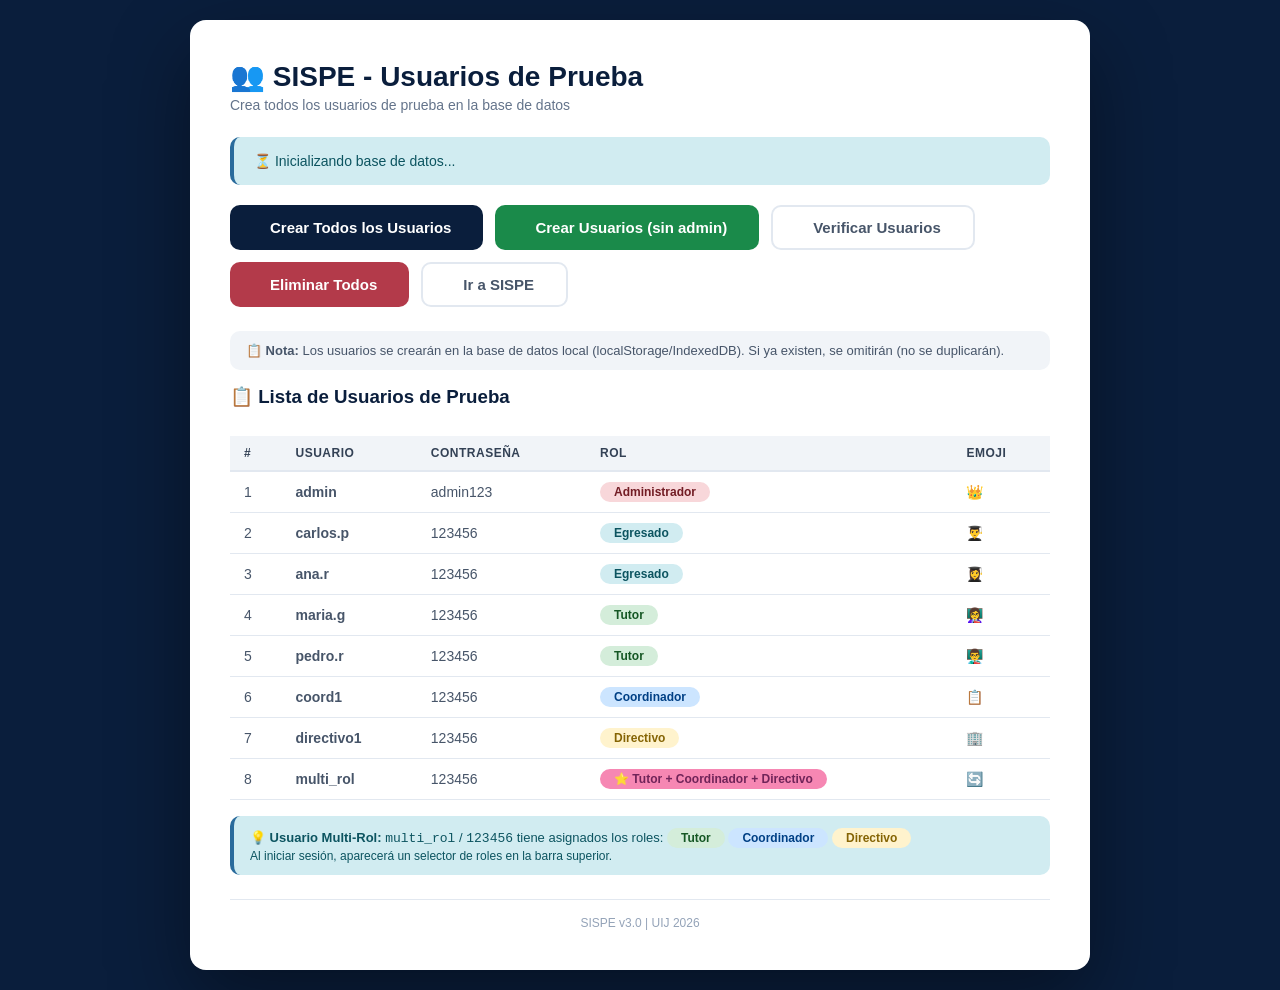
==== crearUsuariosPrueba.html @ 7985562e "Add files via upload" ====
<!DOCTYPE html>
<html lang="es">
<head>
    <meta charset="UTF-8">
    <meta name="viewport" content="width=device-width, initial-scale=1.0">
    <title>SISPE - Crear Usuarios de Prueba</title>
    <style>
        * {
            margin: 0;
            padding: 0;
            box-sizing: border-box;
        }
        body {
            font-family: 'Inter', -apple-system, BlinkMacSystemFont, 'Segoe UI', Roboto, sans-serif;
            background: #0a1e3c;
            min-height: 100vh;
            display: flex;
            align-items: center;
            justify-content: center;
            padding: 20px;
            color: #1e293b;
        }
        .container {
            max-width: 900px;
            width: 100%;
            background: white;
            border-radius: 16px;
            padding: 40px;
            box-shadow: 0 30px 80px rgba(0,0,0,0.4);
        }
        h1 {
            color: #0a1e3c;
            font-size: 28px;
            font-weight: 800;
            margin-bottom: 4px;
            display: flex;
            align-items: center;
            gap: 12px;
        }
        .subtitle {
            color: #64748b;
            font-size: 14px;
            margin-bottom: 24px;
        }
        .status {
            padding: 16px 20px;
            border-radius: 10px;
            margin-bottom: 20px;
            font-size: 14px;
            display: none;
        }
        .status.success {
            display: block;
            background: #d4edda;
            border-left: 4px solid #1a8a4a;
            color: #155724;
        }
        .status.error {
            display: block;
            background: #f8d7da;
            border-left: 4px solid #b33a4a;
            color: #721c24;
        }
        .status.info {
            display: block;
            background: #d1ecf1;
            border-left: 4px solid #2a6b9c;
            color: #0c5460;
        }
        .status.warning {
            display: block;
            background: #fff3cd;
            border-left: 4px solid #d48a2a;
            color: #856404;
        }
        .btn {
            padding: 12px 32px;
            border: none;
            border-radius: 10px;
            font-size: 15px;
            font-weight: 600;
            cursor: pointer;
            transition: all 0.3s ease;
            font-family: 'Inter', sans-serif;
            display: inline-flex;
            align-items: center;
            gap: 8px;
        }
        .btn-primary {
            background: #0a1e3c;
            color: white;
        }
        .btn-primary:hover {
            background: #1a3a6a;
            transform: translateY(-2px);
            box-shadow: 0 8px 24px rgba(10, 30, 60, 0.25);
        }
        .btn-success {
            background: #1a8a4a;
            color: white;
        }
        .btn-success:hover {
            background: #0f6a38;
            transform: translateY(-2px);
        }
        .btn-danger {
            background: #b33a4a;
            color: white;
        }
        .btn-danger:hover {
            background: #8a2a38;
            transform: translateY(-2px);
        }
        .btn-outline {
            background: transparent;
            border: 2px solid #e2e8f0;
            color: #475569;
        }
        .btn-outline:hover {
            border-color: #0a1e3c;
            color: #0a1e3c;
            background: #f8fafc;
        }
        .btn-group {
            display: flex;
            gap: 12px;
            flex-wrap: wrap;
            margin-bottom: 24px;
        }
        table {
            width: 100%;
            border-collapse: collapse;
            font-size: 14px;
            margin-top: 16px;
        }
        table thead th {
            background: #f1f4f8;
            text-align: left;
            padding: 10px 14px;
            font-weight: 700;
            color: #334155;
            border-bottom: 2px solid #e2e8f0;
            font-size: 12px;
            text-transform: uppercase;
            letter-spacing: 0.5px;
        }
        table tbody td {
            padding: 10px 14px;
            border-bottom: 1px solid #e2e8f0;
            color: #475569;
        }
        table tbody tr:hover {
            background: #f8fafc;
        }
        .badge {
            display: inline-block;
            padding: 3px 14px;
            border-radius: 20px;
            font-size: 12px;
            font-weight: 600;
        }
        .badge-success { background: #d4edda; color: #155724; }
        .badge-primary { background: #cce5ff; color: #004085; }
        .badge-warning { background: #fff3cd; color: #856404; }
        .badge-info { background: #d1ecf1; color: #0c5460; }
        .badge-danger { background: #f8d7da; color: #721c24; }
        .badge-multi {
            background: #f687b3;
            color: #702459;
            animation: pulse-badge 2s infinite;
        }
        @keyframes pulse-badge {
            0%, 100% { transform: scale(1); }
            50% { transform: scale(1.05); }
        }
        .footer {
            margin-top: 24px;
            padding-top: 16px;
            border-top: 1px solid #e2e8f0;
            font-size: 12px;
            color: #94a3b8;
            text-align: center;
        }
        .loading {
            display: inline-block;
            animation: spin 1s linear infinite;
        }
        @keyframes spin {
            0% { transform: rotate(0deg); }
            100% { transform: rotate(360deg); }
        }
        .progress-bar {
            width: 100%;
            height: 6px;
            background: #e2e8f0;
            border-radius: 4px;
            margin-top: 12px;
            overflow: hidden;
            display: none;
        }
        .progress-bar .progress-fill {
            height: 100%;
            background: #0a1e3c;
            border-radius: 4px;
            transition: width 0.5s ease;
            width: 0%;
        }
        @media (max-width: 600px) {
            .container { padding: 20px; }
            h1 { font-size: 22px; }
            table { font-size: 12px; }
            table thead th, table tbody td { padding: 6px 8px; }
            .btn-group { flex-direction: column; }
            .btn { width: 100%; justify-content: center; }
        }
    </style>
</head>
<body>
    <div class="container">
        <h1>👥 SISPE - Usuarios de Prueba</h1>
        <p class="subtitle">Crea todos los usuarios de prueba en la base de datos</p>

        <div id="status" class="status"></div>
        <div class="progress-bar" id="progress-bar"><div class="progress-fill" id="progress-fill"></div></div>

        <div class="btn-group">
            <button class="btn btn-primary" onclick="crearTodosLosUsuarios()">
                <i class="fas fa-users"></i> Crear Todos los Usuarios
            </button>
            <button class="btn btn-success" onclick="crearUsuarios()">
                <i class="fas fa-user-plus"></i> Crear Usuarios (sin admin)
            </button>
            <button class="btn btn-outline" onclick="verificarUsuarios()">
                <i class="fas fa-search"></i> Verificar Usuarios
            </button>
            <button class="btn btn-danger" onclick="eliminarTodosUsuarios()">
                <i class="fas fa-trash"></i> Eliminar Todos
            </button>
            <button class="btn btn-outline" onclick="window.location.href='index.html'">
                <i class="fas fa-arrow-right"></i> Ir a SISPE
            </button>
        </div>

        <div style="margin-bottom:16px;padding:12px 16px;background:#f1f4f8;border-radius:10px;font-size:13px;color:#475569;">
            <strong>📋 Nota:</strong> Los usuarios se crearán en la base de datos local (localStorage/IndexedDB).
            Si ya existen, se omitirán (no se duplicarán).
        </div>

        <h3 style="margin-bottom:12px;color:#0a1e3c;">📋 Lista de Usuarios de Prueba</h3>
        <div style="overflow-x:auto;">
            <table>
                <thead>
                    <tr>
                        <th>#</th>
                        <th>Usuario</th>
                        <th>Contraseña</th>
                        <th>Rol</th>
                        <th>Emoji</th>
                    </tr>
                </thead>
                <tbody>
                    <tr><td>1</td><td><strong>admin</strong></td><td>admin123</td><td><span class="badge badge-danger">Administrador</span></td><td>👑</td></tr>
                    <tr><td>2</td><td><strong>carlos.p</strong></td><td>123456</td><td><span class="badge badge-info">Egresado</span></td><td>👨‍🎓</td></tr>
                    <tr><td>3</td><td><strong>ana.r</strong></td><td>123456</td><td><span class="badge badge-info">Egresado</span></td><td>👩‍🎓</td></tr>
                    <tr><td>4</td><td><strong>maria.g</strong></td><td>123456</td><td><span class="badge badge-success">Tutor</span></td><td>👩‍🏫</td></tr>
                    <tr><td>5</td><td><strong>pedro.r</strong></td><td>123456</td><td><span class="badge badge-success">Tutor</span></td><td>👨‍🏫</td></tr>
                    <tr><td>6</td><td><strong>coord1</strong></td><td>123456</td><td><span class="badge badge-primary">Coordinador</span></td><td>📋</td></tr>
                    <tr><td>7</td><td><strong>directivo1</strong></td><td>123456</td><td><span class="badge badge-warning">Directivo</span></td><td>🏢</td></tr>
                    <tr><td>8</td><td><strong>multi_rol</strong></td><td>123456</td><td><span class="badge badge-multi">⭐ Tutor + Coordinador + Directivo</span></td><td>🔄</td></tr>
                </tbody>
            </table>
        </div>

        <div style="margin-top:16px;padding:12px 16px;background:#d1ecf1;border-radius:10px;border-left:4px solid #2a6b9c;font-size:13px;color:#0c5460;">
            <strong>💡 Usuario Multi-Rol:</strong> <code>multi_rol</code> / <code>123456</code> tiene asignados los roles: 
            <span class="badge badge-success">Tutor</span> 
            <span class="badge badge-primary">Coordinador</span> 
            <span class="badge badge-warning">Directivo</span>
            <br><span style="font-size:12px;">Al iniciar sesión, aparecerá un selector de roles en la barra superior.</span>
        </div>

        <div class="footer">
            SISPE v3.0 | UIJ 2026
        </div>
    </div>

    <!-- ============================================================ -->
    <!-- SCRIPTS - CARGAR LOS MISMOS MÓDULOS QUE SISPE               -->
    <!-- ============================================================ -->
    <script src="lib/sql-wasm.js"></script>
    <script src="lib/jspdf.umd.min.js"></script>
    <script src="lib/xlsx.full.min.js"></script>
    <script src="lib/email.min.js"></script>
    
    <script src="js/config.js"></script>
    <script src="js/modules/db.js"></script>
    <script src="js/modules/modal.js"></script>
    <script src="js/modules/auth.js"></script>
    <script src="js/modules/help.js"></script>
    <script src="js/modules/notifications.js"></script>
    <script src="js/modules/register.js"></script>
    <script src="js/modules/sync.js"></script>
    <script src="js/modules/reports.js"></script>
    <script src="js/modules/admin.js"></script>
    <script src="js/emojis.js"></script>
    <script src="js/modules/competencias.js"></script>
    <script src="js/modules/cursos.js"></script>
    <script src="js/modules/eventos.js"></script>
    <script src="js/modules/proyecto.js"></script>
    <script src="js/modules/investigadores.js"></script>
    <script src="js/modules/roles/egresado.js"></script>
    <script src="js/modules/roles/tutor.js"></script>
    <script src="js/modules/roles/coordinador.js"></script>
    <script src="js/modules/roles/directivo.js"></script>

    <script>
        // ============================================================
        // CONFIGURACIÓN
        // ============================================================
        const USUARIOS_PRUEBA = [
            { username: 'admin', password: 'admin123', email: 'admin@sispe.com', nombre: 'Administrador', apellidos: 'Sistema', rol_id: 1, activo: 1 },
            { username: 'carlos.p', password: '123456', email: 'carlos@sispe.com', nombre: 'Carlos', apellidos: 'Pérez', rol_id: 5, activo: 1 },
            { username: 'ana.r', password: '123456', email: 'ana@sispe.com', nombre: 'Ana', apellidos: 'Rodríguez', rol_id: 5, activo: 1 },
            { username: 'maria.g', password: '123456', email: 'maria@sispe.com', nombre: 'María', apellidos: 'Gómez', rol_id: 4, activo: 1 },
            { username: 'pedro.r', password: '123456', email: 'pedro@sispe.com', nombre: 'Pedro', apellidos: 'Ramírez', rol_id: 4, activo: 1 },
            { username: 'coord1', password: '123456', email: 'coord@sispe.com', nombre: 'Coordinador', apellidos: 'Principal', rol_id: 2, activo: 1 },
            { username: 'directivo1', password: '123456', email: 'directivo@sispe.com', nombre: 'Directivo', apellidos: 'Principal', rol_id: 3, activo: 1 },
            { username: 'multi_rol', password: '123456', email: 'multirol@sispe.com', nombre: 'Multi', apellidos: 'Rol', rol_id: 4, activo: 1 }
        ];

        const ROLES_ADICIONALES_MULTI = [2, 3]; // Coordinador, Directivo

        // ============================================================
        // FUNCIONES AUXILIARES
        // ============================================================
        function mostrarStatus(mensaje, tipo) {
            var status = document.getElementById('status');
            status.className = 'status ' + (tipo || 'info');
            status.innerHTML = mensaje;
            status.style.display = 'block';
            status.scrollIntoView({ behavior: 'smooth', block: 'center' });
        }

        function limpiarStatus() {
            var status = document.getElementById('status');
            status.style.display = 'none';
            status.className = 'status';
        }

        function setProgress(pct) {
            var bar = document.getElementById('progress-bar');
            var fill = document.getElementById('progress-fill');
            bar.style.display = 'block';
            fill.style.width = pct + '%';
            if (pct >= 100) {
                setTimeout(function() {
                    bar.style.display = 'none';
                    fill.style.width = '0%';
                }, 1000);
            }
        }

        function esperar(ms) {
            return new Promise(function(resolve) { setTimeout(resolve, ms); });
        }

        // ============================================================
        // VERIFICAR SI DBModule ESTÁ DISPONIBLE
        // ============================================================
        function verificarDB() {
            if (typeof DBModule === 'undefined') {
                mostrarStatus('❌ Error: DBModule no está disponible. Asegúrate de que la aplicación SISPE esté cargada correctamente.', 'error');
                return false;
            }
            if (!DBModule.isReady()) {
                mostrarStatus('⏳ La base de datos no está lista. Esperando...', 'info');
                return false;
            }
            return true;
        }

        // ============================================================
        // INICIALIZAR DB
        // ============================================================
        async function inicializarDB() {
            try {
                if (typeof DBModule === 'undefined') {
                    mostrarStatus('⏳ Cargando módulos de SISPE...', 'info');
                    await esperar(2000);
                }
                
                if (!DBModule.isReady()) {
                    mostrarStatus('⏳ Inicializando base de datos...', 'info');
                    await DBModule.init();
                    await esperar(500);
                }
                
                if (DBModule.isReady()) {
                    mostrarStatus('✅ Conectado a la base de datos. Listo para crear usuarios.', 'success');
                    await listarUsuarios();
                    return true;
                } else {
                    mostrarStatus('⚠️ No se pudo conectar a la base de datos. Asegúrate de que SISPE esté cargado.', 'error');
                    return false;
                }
            } catch (error) {
                mostrarStatus('❌ Error al inicializar: ' + error.message, 'error');
                console.error('Error:', error);
                return false;
            }
        }

        // ============================================================
        // CREAR TODOS LOS USUARIOS
        // ============================================================
        async function crearTodosLosUsuarios() {
            limpiarStatus();
            setProgress(0);
            
            var ready = await inicializarDB();
            if (!ready) {
                mostrarStatus('⚠️ No se pudo conectar a la base de datos. Asegúrate de que SISPE esté cargado.', 'error');
                return;
            }

            mostrarStatus('⏳ Creando usuarios de prueba...', 'info');
            setProgress(10);

            try {
                var creados = 0;
                var existentes = 0;
                var errores = [];
                var total = USUARIOS_PRUEBA.length;

                for (var i = 0; i < USUARIOS_PRUEBA.length; i++) {
                    var u = USUARIOS_PRUEBA[i];
                    var pct = 10 + ((i + 1) / total) * 70;
                    setProgress(pct);
                    
                    try {
                        var existe = await DBModule.query('SELECT id FROM usuarios WHERE username = ?', [u.username]);
                        if (existe.length > 0) {
                            existentes++;
                            continue;
                        }

                        await DBModule.execute(
                            'INSERT INTO usuarios (username, password, email, nombre, apellidos, rol_id, activo, verificado) VALUES (?, ?, ?, ?, ?, ?, ?, 1)',
                            [u.username, u.password, u.email, u.nombre, u.apellidos, u.rol_id, u.activo]
                        );
                        creados++;
                    } catch (err) {
                        errores.push(u.username + ': ' + err.message);
                    }
                }

                setProgress(85);

                // Roles adicionales para multi_rol
                try {
                    var multiRol = await DBModule.query('SELECT id FROM usuarios WHERE username = "multi_rol"');
                    if (multiRol.length > 0) {
                        var multiRolId = multiRol[0].id;
                        for (var j = 0; j < ROLES_ADICIONALES_MULTI.length; j++) {
                            var rolId = ROLES_ADICIONALES_MULTI[j];
                            var existeRol = await DBModule.query(
                                'SELECT * FROM usuarios_roles WHERE usuario_id = ? AND rol_id = ?',
                                [multiRolId, rolId]
                            );
                            if (existeRol.length === 0) {
                                await DBModule.execute(
                                    'INSERT INTO usuarios_roles (usuario_id, rol_id) VALUES (?, ?)',
                                    [multiRolId, rolId]
                                );
                            }
                        }
                    }
                } catch (err) {
                    errores.push('multi_rol (roles adicionales): ' + err.message);
                }

                setProgress(100);

                var mensaje = '';
                if (creados > 0 && existentes > 0) {
                    mensaje = '✅ Se crearon ' + creados + ' usuarios nuevos. ' + existentes + ' ya existían.';
                } else if (creados > 0) {
                    mensaje = '✅ Se crearon ' + creados + ' usuarios correctamente.';
                } else if (existentes > 0) {
                    mensaje = 'ℹ️ Todos los usuarios ya existen. (' + existentes + ' usuarios)';
                } else {
                    mensaje = '⚠️ No se crearon usuarios.';
                }

                if (errores.length > 0) {
                    mensaje += '<br><br>⚠️ Errores:<br>' + errores.join('<br>');
                    mostrarStatus(mensaje, 'warning');
                } else {
                    mostrarStatus(mensaje, 'success');
                }

                await listarUsuarios();

            } catch (error) {
                mostrarStatus('❌ Error al crear usuarios: ' + error.message, 'error');
                console.error('Error:', error);
            }
        }

        // ============================================================
        // CREAR SOLO USUARIOS (sin admin)
        // ============================================================
        async function crearUsuarios() {
            limpiarStatus();
            setProgress(0);
            
            var ready = await inicializarDB();
            if (!ready) {
                mostrarStatus('⚠️ No se pudo conectar a la base de datos.', 'error');
                return;
            }

            mostrarStatus('⏳ Creando usuarios (sin admin)...', 'info');
            setProgress(10);

            try {
                var creados = 0;
                var existentes = 0;
                var errores = [];
                var usuariosFiltrados = USUARIOS_PRUEBA.filter(function(u) { return u.username !== 'admin'; });
                var total = usuariosFiltrados.length;

                for (var i = 0; i < usuariosFiltrados.length; i++) {
                    var u = usuariosFiltrados[i];
                    var pct = 10 + ((i + 1) / total) * 70;
                    setProgress(pct);
                    
                    try {
                        var existe = await DBModule.query('SELECT id FROM usuarios WHERE username = ?', [u.username]);
                        if (existe.length > 0) {
                            existentes++;
                            continue;
                        }

                        await DBModule.execute(
                            'INSERT INTO usuarios (username, password, email, nombre, apellidos, rol_id, activo, verificado) VALUES (?, ?, ?, ?, ?, ?, ?, 1)',
                            [u.username, u.password, u.email, u.nombre, u.apellidos, u.rol_id, u.activo]
                        );
                        creados++;
                    } catch (err) {
                        errores.push(u.username + ': ' + err.message);
                    }
                }

                setProgress(85);

                // Multi-rol adicional
                try {
                    var multiRol = await DBModule.query('SELECT id FROM usuarios WHERE username = "multi_rol"');
                    if (multiRol.length > 0) {
                        var multiRolId = multiRol[0].id;
                        for (var j = 0; j < ROLES_ADICIONALES_MULTI.length; j++) {
                            var rolId = ROLES_ADICIONALES_MULTI[j];
                            var existeRol = await DBModule.query(
                                'SELECT * FROM usuarios_roles WHERE usuario_id = ? AND rol_id = ?',
                                [multiRolId, rolId]
                            );
                            if (existeRol.length === 0) {
                                await DBModule.execute(
                                    'INSERT INTO usuarios_roles (usuario_id, rol_id) VALUES (?, ?)',
                                    [multiRolId, rolId]
                                );
                            }
                        }
                    }
                } catch (err) {
                    errores.push('multi_rol (roles adicionales): ' + err.message);
                }

                setProgress(100);

                var mensaje = '';
                if (creados > 0 && existentes > 0) {
                    mensaje = '✅ Se crearon ' + creados + ' usuarios nuevos. ' + existentes + ' ya existían.';
                } else if (creados > 0) {
                    mensaje = '✅ Se crearon ' + creados + ' usuarios correctamente.';
                } else if (existentes > 0) {
                    mensaje = 'ℹ️ Todos los usuarios ya existen. (' + existentes + ' usuarios)';
                } else {
                    mensaje = '⚠️ No se crearon usuarios.';
                }

                if (errores.length > 0) {
                    mensaje += '<br><br>⚠️ Errores:<br>' + errores.join('<br>');
                    mostrarStatus(mensaje, 'warning');
                } else {
                    mostrarStatus(mensaje, 'success');
                }

                await listarUsuarios();

            } catch (error) {
                mostrarStatus('❌ Error al crear usuarios: ' + error.message, 'error');
                console.error('Error:', error);
            }
        }

        // ============================================================
        // VERIFICAR USUARIOS
        // ============================================================
        async function verificarUsuarios() {
            limpiarStatus();
            setProgress(0);

            var ready = await inicializarDB();
            if (!ready) {
                mostrarStatus('⚠️ No se pudo conectar a la base de datos.', 'error');
                return;
            }

            mostrarStatus('⏳ Verificando usuarios...', 'info');
            setProgress(30);

            try {
                var usuarios = await DBModule.query('SELECT id, username, rol_id, email, nombre FROM usuarios ORDER BY id');
                var roles = await DBModule.query('SELECT id, nombre FROM roles');

                var rolMap = {};
                roles.forEach(function(r) { rolMap[r.id] = r.nombre; });

                setProgress(70);

                var html = '<div style="margin-top:12px;overflow-x:auto;"><table><thead><tr><th>ID</th><th>Usuario</th><th>Rol</th><th>Email</th><th>Nombre</th></tr></thead><tbody>';
                if (usuarios.length === 0) {
                    html += '<tr><td colspan="5" style="text-align:center;color:#94a3b8;">No hay usuarios registrados.</td></tr>';
                } else {
                    usuarios.forEach(function(u) {
                        var rolNombre = rolMap[u.rol_id] || 'Sin rol';
                        var badgeClass = rolNombre === 'Administrador' ? 'badge-danger' : 
                                        rolNombre === 'Coordinador' ? 'badge-primary' :
                                        rolNombre === 'Directivo' ? 'badge-warning' :
                                        rolNombre === 'Tutor' ? 'badge-success' : 'badge-info';
                        html += '<tr><td>' + u.id + '</td><td><strong>' + u.username + '</strong></td>' +
                            '<td><span class="badge ' + badgeClass + '">' + rolNombre + '</span></td>' +
                            '<td>' + u.email + '</td><td>' + u.nombre + '</td></tr>';
                    });
                }
                html += '</tbody></table></div>';

                // Verificar multi_rol
                var multiRol = await DBModule.query('SELECT id FROM usuarios WHERE username = "multi_rol"');
                var rolesExtra = '';
                if (multiRol.length > 0) {
                    var extra = await DBModule.query(
                        'SELECT r.nombre FROM usuarios_roles ur JOIN roles r ON ur.rol_id = r.id WHERE ur.usuario_id = ?',
                        [multiRol[0].id]
                    );
                    if (extra.length > 0) {
                        rolesExtra = '<br><span style="font-size:13px;">🔹 multi_rol tiene roles adicionales: ' + 
                            extra.map(function(e) { return e.nombre; }).join(', ') + '</span>';
                    }
                }

                setProgress(100);

                mostrarStatus(
                    '✅ Total: ' + usuarios.length + ' usuarios registrados.' + 
                    '<br>📋 Lista de usuarios:' + html + rolesExtra,
                    'success'
                );

                console.log('👥 Usuarios registrados:', usuarios.length);
                console.table(usuarios);

            } catch (error) {
                mostrarStatus('❌ Error al verificar usuarios: ' + error.message, 'error');
                console.error('Error:', error);
            }
        }

        // ============================================================
        // LISTAR USUARIOS
        // ============================================================
        async function listarUsuarios() {
            try {
                var usuarios = await DBModule.query('SELECT id, username, rol_id, email, nombre FROM usuarios ORDER BY id');
                var roles = await DBModule.query('SELECT id, nombre FROM roles');
                var rolMap = {};
                roles.forEach(function(r) { rolMap[r.id] = r.nombre; });

                console.log('👥 Usuarios en la base de datos:');
                usuarios.forEach(function(u) {
                    console.log('  - ' + u.username + ' (' + (rolMap[u.rol_id] || 'Sin rol') + ')');
                });
                return usuarios;
            } catch (e) {
                console.warn('No se pudo listar usuarios:', e);
                return [];
            }
        }

        // ============================================================
        // ELIMINAR TODOS LOS USUARIOS
        // ============================================================
        async function eliminarTodosUsuarios() {
            var confirmado = confirm('⚠️ ¿Estás seguro de que quieres ELIMINAR TODOS los usuarios de prueba? Esta acción no se puede deshacer.');
            if (!confirmado) return;

            limpiarStatus();
            setProgress(0);

            var ready = await inicializarDB();
            if (!ready) {
                mostrarStatus('⚠️ No se pudo conectar a la base de datos.', 'error');
                return;
            }

            mostrarStatus('⏳ Eliminando usuarios...', 'info');
            setProgress(20);

            try {
                var eliminados = 0;
                var total = USUARIOS_PRUEBA.length;

                for (var i = 0; i < USUARIOS_PRUEBA.length; i++) {
                    var u = USUARIOS_PRUEBA[i];
                    var pct = 20 + ((i + 1) / total) * 70;
                    setProgress(pct);
                    
                    var existe = await DBModule.query('SELECT id FROM usuarios WHERE username = ?', [u.username]);
                    if (existe.length > 0) {
                        await DBModule.execute('DELETE FROM usuarios_roles WHERE usuario_id = ?', [existe[0].id]);
                        await DBModule.execute('DELETE FROM usuarios WHERE id = ?', [existe[0].id]);
                        eliminados++;
                    }
                }

                setProgress(100);
                mostrarStatus('✅ Se eliminaron ' + eliminados + ' usuarios de prueba.', 'success');
                await listarUsuarios();

            } catch (error) {
                mostrarStatus('❌ Error al eliminar usuarios: ' + error.message, 'error');
                console.error('Error:', error);
            }
        }

        // ============================================================
        // INICIALIZAR
        // ============================================================
        document.addEventListener('DOMContentLoaded', function() {
            console.log('👥 SISPE - Gestor de Usuarios de Prueba');
            console.log('📋 Usuarios disponibles:', USUARIOS_PRUEBA.length);
            console.log('💡 Ejecuta crearTodosLosUsuarios() para crearlos todos');
            console.log('💡 Ejecuta verificarUsuarios() para ver los existentes');

            // Inicializar DB automáticamente
            setTimeout(function() {
                inicializarDB();
            }, 500);
        });

        // Exponer funciones globalmente
        window.crearTodosLosUsuarios = crearTodosLosUsuarios;
        window.crearUsuarios = crearUsuarios;
        window.verificarUsuarios = verificarUsuarios;
        window.eliminarTodosUsuarios = eliminarTodosUsuarios;
        window.inicializarDB = inicializarDB;
    </script>
</body>
</html>
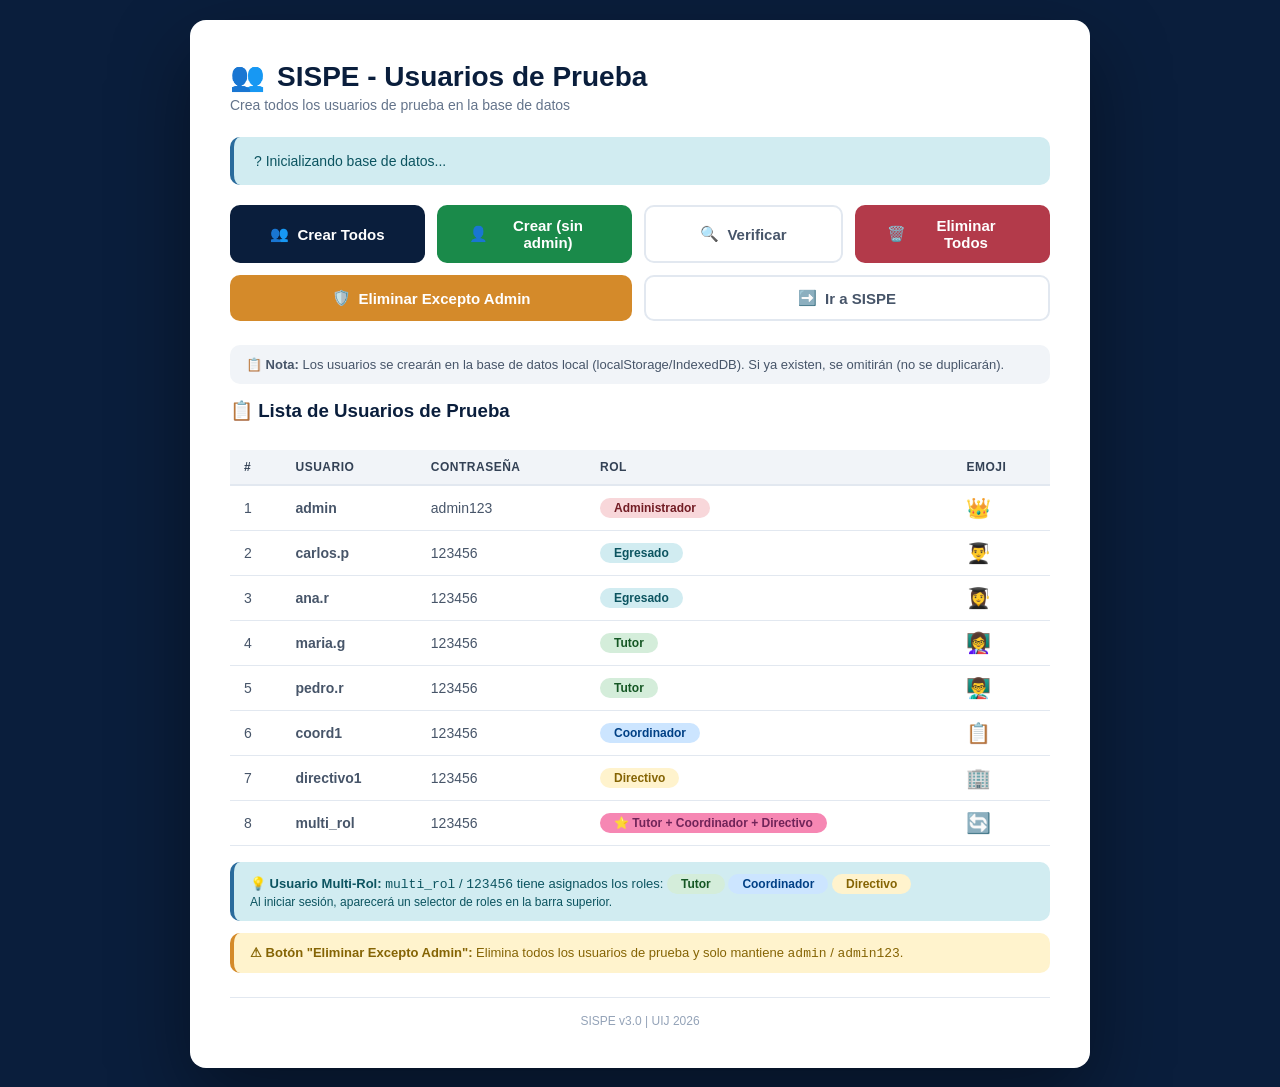
==== commit 7916d560: "Add files via upload" ====
--- a/crearUsuariosPrueba.html
+++ b/crearUsuariosPrueba.html
@@ -48,6 +48,7 @@
             margin-bottom: 20px;
             font-size: 14px;
             display: none;
+            font-family: 'Inter', 'Segoe UI Emoji', 'Apple Color Emoji', sans-serif;
         }
         .status.success {
             display: block;
@@ -81,7 +82,7 @@
             font-weight: 600;
             cursor: pointer;
             transition: all 0.3s ease;
-            font-family: 'Inter', sans-serif;
+            font-family: 'Inter', 'Segoe UI Emoji', 'Apple Color Emoji', sans-serif;
             display: inline-flex;
             align-items: center;
             gap: 8px;
@@ -120,6 +121,14 @@
             border-color: #0a1e3c;
             color: #0a1e3c;
             background: #f8fafc;
+        }
+        .btn-warning {
+            background: #d48a2a;
+            color: white;
+        }
+        .btn-warning:hover {
+            background: #b07020;
+            transform: translateY(-2px);
         }
         .btn-group {
             display: flex;
@@ -127,11 +136,17 @@
             flex-wrap: wrap;
             margin-bottom: 24px;
         }
+        .btn-group .btn {
+            flex: 1;
+            min-width: 160px;
+            justify-content: center;
+        }
         table {
             width: 100%;
             border-collapse: collapse;
             font-size: 14px;
             margin-top: 16px;
+            font-family: 'Inter', 'Segoe UI Emoji', 'Apple Color Emoji', sans-serif;
         }
         table thead th {
             background: #f1f4f8;
@@ -158,6 +173,7 @@
             border-radius: 20px;
             font-size: 12px;
             font-weight: 600;
+            font-family: 'Inter', 'Segoe UI Emoji', 'Apple Color Emoji', sans-serif;
         }
         .badge-success { background: #d4edda; color: #155724; }
         .badge-primary { background: #cce5ff; color: #004085; }
@@ -169,6 +185,9 @@
             color: #702459;
             animation: pulse-badge 2s infinite;
         }
+        .badge-emoji {
+            font-family: 'Segoe UI Emoji', 'Apple Color Emoji', 'Noto Color Emoji', sans-serif;
+        }
         @keyframes pulse-badge {
             0%, 100% { transform: scale(1); }
             50% { transform: scale(1.05); }
@@ -180,14 +199,6 @@
             font-size: 12px;
             color: #94a3b8;
             text-align: center;
-        }
-        .loading {
-            display: inline-block;
-            animation: spin 1s linear infinite;
-        }
-        @keyframes spin {
-            0% { transform: rotate(0deg); }
-            100% { transform: rotate(360deg); }
         }
         .progress-bar {
             width: 100%;
@@ -205,19 +216,23 @@
             transition: width 0.5s ease;
             width: 0%;
         }
+        .emoji-cell {
+            font-family: 'Segoe UI Emoji', 'Apple Color Emoji', 'Noto Color Emoji', sans-serif;
+            font-size: 20px;
+        }
         @media (max-width: 600px) {
             .container { padding: 20px; }
             h1 { font-size: 22px; }
             table { font-size: 12px; }
             table thead th, table tbody td { padding: 6px 8px; }
             .btn-group { flex-direction: column; }
-            .btn { width: 100%; justify-content: center; }
+            .btn-group .btn { min-width: auto; width: 100%; }
         }
     </style>
 </head>
 <body>
     <div class="container">
-        <h1>👥 SISPE - Usuarios de Prueba</h1>
+        <h1><span class="badge-emoji">&#128101;</span> SISPE - Usuarios de Prueba</h1>
         <p class="subtitle">Crea todos los usuarios de prueba en la base de datos</p>
 
         <div id="status" class="status"></div>
@@ -225,58 +240,65 @@
 
         <div class="btn-group">
             <button class="btn btn-primary" onclick="crearTodosLosUsuarios()">
-                <i class="fas fa-users"></i> Crear Todos los Usuarios
+                <span class="badge-emoji">&#128101;</span> Crear Todos
             </button>
             <button class="btn btn-success" onclick="crearUsuarios()">
-                <i class="fas fa-user-plus"></i> Crear Usuarios (sin admin)
+                <span class="badge-emoji">&#128100;</span> Crear (sin admin)
             </button>
             <button class="btn btn-outline" onclick="verificarUsuarios()">
-                <i class="fas fa-search"></i> Verificar Usuarios
+                <span class="badge-emoji">&#128269;</span> Verificar
             </button>
             <button class="btn btn-danger" onclick="eliminarTodosUsuarios()">
-                <i class="fas fa-trash"></i> Eliminar Todos
+                <span class="badge-emoji">&#128465;</span> Eliminar Todos
+            </button>
+            <button class="btn btn-warning" onclick="eliminarTodosExceptoAdmin()">
+                <span class="badge-emoji">&#128737;</span> Eliminar Excepto Admin
             </button>
             <button class="btn btn-outline" onclick="window.location.href='index.html'">
-                <i class="fas fa-arrow-right"></i> Ir a SISPE
+                <span class="badge-emoji">&#10145;</span> Ir a SISPE
             </button>
         </div>
 
         <div style="margin-bottom:16px;padding:12px 16px;background:#f1f4f8;border-radius:10px;font-size:13px;color:#475569;">
-            <strong>📋 Nota:</strong> Los usuarios se crearán en la base de datos local (localStorage/IndexedDB).
-            Si ya existen, se omitirán (no se duplicarán).
+            <strong>&#128203; Nota:</strong> Los usuarios se crear&aacute;n en la base de datos local (localStorage/IndexedDB).
+            Si ya existen, se omitir&aacute;n (no se duplicar&aacute;n).
         </div>
 
-        <h3 style="margin-bottom:12px;color:#0a1e3c;">📋 Lista de Usuarios de Prueba</h3>
+        <h3 style="margin-bottom:12px;color:#0a1e3c;">&#128203; Lista de Usuarios de Prueba</h3>
         <div style="overflow-x:auto;">
             <table>
                 <thead>
                     <tr>
                         <th>#</th>
                         <th>Usuario</th>
-                        <th>Contraseña</th>
+                        <th>Contrase&ntilde;a</th>
                         <th>Rol</th>
                         <th>Emoji</th>
                     </tr>
                 </thead>
                 <tbody>
-                    <tr><td>1</td><td><strong>admin</strong></td><td>admin123</td><td><span class="badge badge-danger">Administrador</span></td><td>👑</td></tr>
-                    <tr><td>2</td><td><strong>carlos.p</strong></td><td>123456</td><td><span class="badge badge-info">Egresado</span></td><td>👨‍🎓</td></tr>
-                    <tr><td>3</td><td><strong>ana.r</strong></td><td>123456</td><td><span class="badge badge-info">Egresado</span></td><td>👩‍🎓</td></tr>
-                    <tr><td>4</td><td><strong>maria.g</strong></td><td>123456</td><td><span class="badge badge-success">Tutor</span></td><td>👩‍🏫</td></tr>
-                    <tr><td>5</td><td><strong>pedro.r</strong></td><td>123456</td><td><span class="badge badge-success">Tutor</span></td><td>👨‍🏫</td></tr>
-                    <tr><td>6</td><td><strong>coord1</strong></td><td>123456</td><td><span class="badge badge-primary">Coordinador</span></td><td>📋</td></tr>
-                    <tr><td>7</td><td><strong>directivo1</strong></td><td>123456</td><td><span class="badge badge-warning">Directivo</span></td><td>🏢</td></tr>
-                    <tr><td>8</td><td><strong>multi_rol</strong></td><td>123456</td><td><span class="badge badge-multi">⭐ Tutor + Coordinador + Directivo</span></td><td>🔄</td></tr>
+                    <tr><td>1</td><td><strong>admin</strong></td><td>admin123</td><td><span class="badge badge-danger">Administrador</span></td><td class="emoji-cell">&#128081;</td></tr>
+                    <tr><td>2</td><td><strong>carlos.p</strong></td><td>123456</td><td><span class="badge badge-info">Egresado</span></td><td class="emoji-cell">&#128104;&#8205;&#127891;</td></tr>
+                    <tr><td>3</td><td><strong>ana.r</strong></td><td>123456</td><td><span class="badge badge-info">Egresado</span></td><td class="emoji-cell">&#128105;&#8205;&#127891;</td></tr>
+                    <tr><td>4</td><td><strong>maria.g</strong></td><td>123456</td><td><span class="badge badge-success">Tutor</span></td><td class="emoji-cell">&#128105;&#8205;&#127979;</td></tr>
+                    <tr><td>5</td><td><strong>pedro.r</strong></td><td>123456</td><td><span class="badge badge-success">Tutor</span></td><td class="emoji-cell">&#128104;&#8205;&#127979;</td></tr>
+                    <tr><td>6</td><td><strong>coord1</strong></td><td>123456</td><td><span class="badge badge-primary">Coordinador</span></td><td class="emoji-cell">&#128203;</td></tr>
+                    <tr><td>7</td><td><strong>directivo1</strong></td><td>123456</td><td><span class="badge badge-warning">Directivo</span></td><td class="emoji-cell">&#127970;</td></tr>
+                    <tr><td>8</td><td><strong>multi_rol</strong></td><td>123456</td><td><span class="badge badge-multi">&#11088; Tutor + Coordinador + Directivo</span></td><td class="emoji-cell">&#128260;</td></tr>
                 </tbody>
             </table>
         </div>
 
         <div style="margin-top:16px;padding:12px 16px;background:#d1ecf1;border-radius:10px;border-left:4px solid #2a6b9c;font-size:13px;color:#0c5460;">
-            <strong>💡 Usuario Multi-Rol:</strong> <code>multi_rol</code> / <code>123456</code> tiene asignados los roles: 
+            <strong>&#128161; Usuario Multi-Rol:</strong> <code>multi_rol</code> / <code>123456</code> tiene asignados los roles: 
             <span class="badge badge-success">Tutor</span> 
             <span class="badge badge-primary">Coordinador</span> 
             <span class="badge badge-warning">Directivo</span>
-            <br><span style="font-size:12px;">Al iniciar sesión, aparecerá un selector de roles en la barra superior.</span>
+            <br><span style="font-size:12px;">Al iniciar sesi&oacute;n, aparecer&aacute; un selector de roles en la barra superior.</span>
+        </div>
+
+        <div style="margin-top:12px;padding:12px 16px;background:#fff3cd;border-radius:10px;border-left:4px solid #d48a2a;font-size:13px;color:#856404;">
+            <strong>&#9888; Bot&oacute;n "Eliminar Excepto Admin":</strong> Elimina todos los usuarios de prueba y solo mantiene <code>admin</code> / <code>admin123</code>.
         </div>
 
         <div class="footer">
@@ -285,7 +307,7 @@
     </div>
 
     <!-- ============================================================ -->
-    <!-- SCRIPTS - CARGAR LOS MISMOS MÓDULOS QUE SISPE               -->
+    <!-- SCRIPTS - CARGAR LOS MISMOS M�DULOS QUE SISPE               -->
     <!-- ============================================================ -->
     <script src="lib/sql-wasm.js"></script>
     <script src="lib/jspdf.umd.min.js"></script>
@@ -315,20 +337,20 @@
 
     <script>
         // ============================================================
-        // CONFIGURACIÓN
+        // CONFIGURACI&Oacute;N
         // ============================================================
         const USUARIOS_PRUEBA = [
             { username: 'admin', password: 'admin123', email: 'admin@sispe.com', nombre: 'Administrador', apellidos: 'Sistema', rol_id: 1, activo: 1 },
-            { username: 'carlos.p', password: '123456', email: 'carlos@sispe.com', nombre: 'Carlos', apellidos: 'Pérez', rol_id: 5, activo: 1 },
-            { username: 'ana.r', password: '123456', email: 'ana@sispe.com', nombre: 'Ana', apellidos: 'Rodríguez', rol_id: 5, activo: 1 },
-            { username: 'maria.g', password: '123456', email: 'maria@sispe.com', nombre: 'María', apellidos: 'Gómez', rol_id: 4, activo: 1 },
-            { username: 'pedro.r', password: '123456', email: 'pedro@sispe.com', nombre: 'Pedro', apellidos: 'Ramírez', rol_id: 4, activo: 1 },
+            { username: 'carlos.p', password: '123456', email: 'carlos@sispe.com', nombre: 'Carlos', apellidos: 'P&eacute;rez', rol_id: 5, activo: 1 },
+            { username: 'ana.r', password: '123456', email: 'ana@sispe.com', nombre: 'Ana', apellidos: 'Rodr&iacute;guez', rol_id: 5, activo: 1 },
+            { username: 'maria.g', password: '123456', email: 'maria@sispe.com', nombre: 'Mar&iacute;a', apellidos: 'G&oacute;mez', rol_id: 4, activo: 1 },
+            { username: 'pedro.r', password: '123456', email: 'pedro@sispe.com', nombre: 'Pedro', apellidos: 'Ram&iacute;rez', rol_id: 4, activo: 1 },
             { username: 'coord1', password: '123456', email: 'coord@sispe.com', nombre: 'Coordinador', apellidos: 'Principal', rol_id: 2, activo: 1 },
             { username: 'directivo1', password: '123456', email: 'directivo@sispe.com', nombre: 'Directivo', apellidos: 'Principal', rol_id: 3, activo: 1 },
             { username: 'multi_rol', password: '123456', email: 'multirol@sispe.com', nombre: 'Multi', apellidos: 'Rol', rol_id: 4, activo: 1 }
         ];
 
-        const ROLES_ADICIONALES_MULTI = [2, 3]; // Coordinador, Directivo
+        const ROLES_ADICIONALES_MULTI = [2, 3];
 
         // ============================================================
         // FUNCIONES AUXILIARES
@@ -365,15 +387,15 @@
         }
 
         // ============================================================
-        // VERIFICAR SI DBModule ESTÁ DISPONIBLE
+        // VERIFICAR SI DBModule EST&Aacute; DISPONIBLE
         // ============================================================
         function verificarDB() {
             if (typeof DBModule === 'undefined') {
-                mostrarStatus('❌ Error: DBModule no está disponible. Asegúrate de que la aplicación SISPE esté cargada correctamente.', 'error');
+                mostrarStatus('? Error: DBModule no est&aacute; disponible. Aseg&uacute;rate de que la aplicaci&oacute;n SISPE est&eacute; cargada correctamente.', 'error');
                 return false;
             }
             if (!DBModule.isReady()) {
-                mostrarStatus('⏳ La base de datos no está lista. Esperando...', 'info');
+                mostrarStatus('? La base de datos no est&aacute; lista. Esperando...', 'info');
                 return false;
             }
             return true;
@@ -385,26 +407,26 @@
         async function inicializarDB() {
             try {
                 if (typeof DBModule === 'undefined') {
-                    mostrarStatus('⏳ Cargando módulos de SISPE...', 'info');
+                    mostrarStatus('? Cargando m&oacute;dulos de SISPE...', 'info');
                     await esperar(2000);
                 }
                 
                 if (!DBModule.isReady()) {
-                    mostrarStatus('⏳ Inicializando base de datos...', 'info');
+                    mostrarStatus('? Inicializando base de datos...', 'info');
                     await DBModule.init();
                     await esperar(500);
                 }
                 
                 if (DBModule.isReady()) {
-                    mostrarStatus('✅ Conectado a la base de datos. Listo para crear usuarios.', 'success');
+                    mostrarStatus('? Conectado a la base de datos. Listo para crear usuarios.', 'success');
                     await listarUsuarios();
                     return true;
                 } else {
-                    mostrarStatus('⚠️ No se pudo conectar a la base de datos. Asegúrate de que SISPE esté cargado.', 'error');
+                    mostrarStatus('?? No se pudo conectar a la base de datos.', 'error');
                     return false;
                 }
             } catch (error) {
-                mostrarStatus('❌ Error al inicializar: ' + error.message, 'error');
+                mostrarStatus('? Error al inicializar: ' + error.message, 'error');
                 console.error('Error:', error);
                 return false;
             }
@@ -419,11 +441,11 @@
             
             var ready = await inicializarDB();
             if (!ready) {
-                mostrarStatus('⚠️ No se pudo conectar a la base de datos. Asegúrate de que SISPE esté cargado.', 'error');
+                mostrarStatus('?? No se pudo conectar a la base de datos.', 'error');
                 return;
             }
 
-            mostrarStatus('⏳ Creando usuarios de prueba...', 'info');
+            mostrarStatus('? Creando usuarios de prueba...', 'info');
             setProgress(10);
 
             try {
@@ -483,17 +505,17 @@
 
                 var mensaje = '';
                 if (creados > 0 && existentes > 0) {
-                    mensaje = '✅ Se crearon ' + creados + ' usuarios nuevos. ' + existentes + ' ya existían.';
+                    mensaje = '? Se crearon ' + creados + ' usuarios nuevos. ' + existentes + ' ya exist&iacute;an.';
                 } else if (creados > 0) {
-                    mensaje = '✅ Se crearon ' + creados + ' usuarios correctamente.';
+                    mensaje = '? Se crearon ' + creados + ' usuarios correctamente.';
                 } else if (existentes > 0) {
-                    mensaje = 'ℹ️ Todos los usuarios ya existen. (' + existentes + ' usuarios)';
+                    mensaje = '?? Todos los usuarios ya existen. (' + existentes + ' usuarios)';
                 } else {
-                    mensaje = '⚠️ No se crearon usuarios.';
+                    mensaje = '?? No se crearon usuarios.';
                 }
 
                 if (errores.length > 0) {
-                    mensaje += '<br><br>⚠️ Errores:<br>' + errores.join('<br>');
+                    mensaje += '<br><br>?? Errores:<br>' + errores.join('<br>');
                     mostrarStatus(mensaje, 'warning');
                 } else {
                     mostrarStatus(mensaje, 'success');
@@ -502,7 +524,7 @@
                 await listarUsuarios();
 
             } catch (error) {
-                mostrarStatus('❌ Error al crear usuarios: ' + error.message, 'error');
+                mostrarStatus('? Error al crear usuarios: ' + error.message, 'error');
                 console.error('Error:', error);
             }
         }
@@ -516,11 +538,11 @@
             
             var ready = await inicializarDB();
             if (!ready) {
-                mostrarStatus('⚠️ No se pudo conectar a la base de datos.', 'error');
+                mostrarStatus('?? No se pudo conectar a la base de datos.', 'error');
                 return;
             }
 
-            mostrarStatus('⏳ Creando usuarios (sin admin)...', 'info');
+            mostrarStatus('? Creando usuarios (sin admin)...', 'info');
             setProgress(10);
 
             try {
@@ -581,17 +603,17 @@
 
                 var mensaje = '';
                 if (creados > 0 && existentes > 0) {
-                    mensaje = '✅ Se crearon ' + creados + ' usuarios nuevos. ' + existentes + ' ya existían.';
+                    mensaje = '? Se crearon ' + creados + ' usuarios nuevos. ' + existentes + ' ya exist&iacute;an.';
                 } else if (creados > 0) {
-                    mensaje = '✅ Se crearon ' + creados + ' usuarios correctamente.';
+                    mensaje = '? Se crearon ' + creados + ' usuarios correctamente.';
                 } else if (existentes > 0) {
-                    mensaje = 'ℹ️ Todos los usuarios ya existen. (' + existentes + ' usuarios)';
+                    mensaje = '?? Todos los usuarios ya existen. (' + existentes + ' usuarios)';
                 } else {
-                    mensaje = '⚠️ No se crearon usuarios.';
+                    mensaje = '?? No se crearon usuarios.';
                 }
 
                 if (errores.length > 0) {
-                    mensaje += '<br><br>⚠️ Errores:<br>' + errores.join('<br>');
+                    mensaje += '<br><br>?? Errores:<br>' + errores.join('<br>');
                     mostrarStatus(mensaje, 'warning');
                 } else {
                     mostrarStatus(mensaje, 'success');
@@ -600,7 +622,7 @@
                 await listarUsuarios();
 
             } catch (error) {
-                mostrarStatus('❌ Error al crear usuarios: ' + error.message, 'error');
+                mostrarStatus('? Error al crear usuarios: ' + error.message, 'error');
                 console.error('Error:', error);
             }
         }
@@ -614,11 +636,11 @@
 
             var ready = await inicializarDB();
             if (!ready) {
-                mostrarStatus('⚠️ No se pudo conectar a la base de datos.', 'error');
+                mostrarStatus('?? No se pudo conectar a la base de datos.', 'error');
                 return;
             }
 
-            mostrarStatus('⏳ Verificando usuarios...', 'info');
+            mostrarStatus('? Verificando usuarios...', 'info');
             setProgress(30);
 
             try {
@@ -656,7 +678,7 @@
                         [multiRol[0].id]
                     );
                     if (extra.length > 0) {
-                        rolesExtra = '<br><span style="font-size:13px;">🔹 multi_rol tiene roles adicionales: ' + 
+                        rolesExtra = '<br><span style="font-size:13px;">&#128161; multi_rol tiene roles adicionales: ' + 
                             extra.map(function(e) { return e.nombre; }).join(', ') + '</span>';
                     }
                 }
@@ -664,16 +686,16 @@
                 setProgress(100);
 
                 mostrarStatus(
-                    '✅ Total: ' + usuarios.length + ' usuarios registrados.' + 
-                    '<br>📋 Lista de usuarios:' + html + rolesExtra,
+                    '? Total: ' + usuarios.length + ' usuarios registrados.' + 
+                    '<br>&#128203; Lista de usuarios:' + html + rolesExtra,
                     'success'
                 );
 
-                console.log('👥 Usuarios registrados:', usuarios.length);
+                console.log('?? Usuarios registrados:', usuarios.length);
                 console.table(usuarios);
 
             } catch (error) {
-                mostrarStatus('❌ Error al verificar usuarios: ' + error.message, 'error');
+                mostrarStatus('? Error al verificar usuarios: ' + error.message, 'error');
                 console.error('Error:', error);
             }
         }
@@ -688,7 +710,7 @@
                 var rolMap = {};
                 roles.forEach(function(r) { rolMap[r.id] = r.nombre; });
 
-                console.log('👥 Usuarios en la base de datos:');
+                console.log('?? Usuarios en la base de datos:');
                 usuarios.forEach(function(u) {
                     console.log('  - ' + u.username + ' (' + (rolMap[u.rol_id] || 'Sin rol') + ')');
                 });
@@ -703,7 +725,7 @@
         // ELIMINAR TODOS LOS USUARIOS
         // ============================================================
         async function eliminarTodosUsuarios() {
-            var confirmado = confirm('⚠️ ¿Estás seguro de que quieres ELIMINAR TODOS los usuarios de prueba? Esta acción no se puede deshacer.');
+            var confirmado = confirm('?? �Est�s seguro de que quieres ELIMINAR TODOS los usuarios de prueba? Esta acci&oacute;n no se puede deshacer.');
             if (!confirmado) return;
 
             limpiarStatus();
@@ -711,11 +733,11 @@
 
             var ready = await inicializarDB();
             if (!ready) {
-                mostrarStatus('⚠️ No se pudo conectar a la base de datos.', 'error');
+                mostrarStatus('?? No se pudo conectar a la base de datos.', 'error');
                 return;
             }
 
-            mostrarStatus('⏳ Eliminando usuarios...', 'info');
+            mostrarStatus('? Eliminando todos los usuarios...', 'info');
             setProgress(20);
 
             try {
@@ -736,25 +758,83 @@
                 }
 
                 setProgress(100);
-                mostrarStatus('✅ Se eliminaron ' + eliminados + ' usuarios de prueba.', 'success');
+                mostrarStatus('? Se eliminaron ' + eliminados + ' usuarios de prueba.', 'success');
                 await listarUsuarios();
 
             } catch (error) {
-                mostrarStatus('❌ Error al eliminar usuarios: ' + error.message, 'error');
+                mostrarStatus('? Error al eliminar usuarios: ' + error.message, 'error');
                 console.error('Error:', error);
             }
         }
 
         // ============================================================
+        // ?? NUEVA FUNCI�N: ELIMINAR TODOS EXCEPTO ADMIN
+        // ============================================================
+        async function eliminarTodosExceptoAdmin() {
+            var confirmado = confirm('?? �Est�s seguro de que quieres ELIMINAR TODOS los usuarios de prueba y solo mantener a admin (admin/admin123)? Esta acci&oacute;n no se puede deshacer.');
+            if (!confirmado) return;
+
+            limpiarStatus();
+            setProgress(0);
+
+            var ready = await inicializarDB();
+            if (!ready) {
+                mostrarStatus('?? No se pudo conectar a la base de datos.', 'error');
+                return;
+            }
+
+            mostrarStatus('? Eliminando todos los usuarios excepto admin...', 'info');
+            setProgress(20);
+
+            try {
+                var eliminados = 0;
+                var usuariosAEliminar = USUARIOS_PRUEBA.filter(function(u) { return u.username !== 'admin'; });
+                var total = usuariosAEliminar.length;
+
+                for (var i = 0; i < usuariosAEliminar.length; i++) {
+                    var u = usuariosAEliminar[i];
+                    var pct = 20 + ((i + 1) / total) * 70;
+                    setProgress(pct);
+                    
+                    var existe = await DBModule.query('SELECT id FROM usuarios WHERE username = ?', [u.username]);
+                    if (existe.length > 0) {
+                        await DBModule.execute('DELETE FROM usuarios_roles WHERE usuario_id = ?', [existe[0].id]);
+                        await DBModule.execute('DELETE FROM usuarios WHERE id = ?', [existe[0].id]);
+                        eliminados++;
+                        console.log('??? Eliminado: ' + u.username);
+                    }
+                }
+
+                // Verificar que admin existe, si no crearlo
+                var adminExiste = await DBModule.query('SELECT id FROM usuarios WHERE username = "admin"');
+                if (adminExiste.length === 0) {
+                    await DBModule.execute(
+                        'INSERT INTO usuarios (username, password, email, nombre, apellidos, rol_id, activo, verificado) VALUES (?, ?, ?, ?, ?, ?, 1, 1)',
+                        ['admin', 'admin123', 'admin@sispe.com', 'Administrador', 'Sistema', 1]
+                    );
+                    console.log('? Admin creado (no exist&iacute;a)');
+                }
+
+                setProgress(100);
+                mostrarStatus('? Se eliminaron ' + eliminados + ' usuarios. Solo se mantiene <strong>admin</strong> / <strong>admin123</strong>.', 'success');
+                await listarUsuarios();
+
+            } catch (error) {
+                mostrarStatus('? Error al eliminar usuarios: ' + error.message, 'error');
+                console.error('Error:', error);
+            }
+        }
+
+        // ============================================================
         // INICIALIZAR
         // ============================================================
         document.addEventListener('DOMContentLoaded', function() {
-            console.log('👥 SISPE - Gestor de Usuarios de Prueba');
-            console.log('📋 Usuarios disponibles:', USUARIOS_PRUEBA.length);
-            console.log('💡 Ejecuta crearTodosLosUsuarios() para crearlos todos');
-            console.log('💡 Ejecuta verificarUsuarios() para ver los existentes');
-
-            // Inicializar DB automáticamente
+            console.log('?? SISPE - Gestor de Usuarios de Prueba');
+            console.log('?? Usuarios disponibles:', USUARIOS_PRUEBA.length);
+            console.log('?? Ejecuta crearTodosLosUsuarios() para crearlos todos');
+            console.log('?? Ejecuta verificarUsuarios() para ver los existentes');
+            console.log('?? Ejecuta eliminarTodosExceptoAdmin() para dejar solo admin');
+
             setTimeout(function() {
                 inicializarDB();
             }, 500);
@@ -765,6 +845,7 @@
         window.crearUsuarios = crearUsuarios;
         window.verificarUsuarios = verificarUsuarios;
         window.eliminarTodosUsuarios = eliminarTodosUsuarios;
+        window.eliminarTodosExceptoAdmin = eliminarTodosExceptoAdmin;
         window.inicializarDB = inicializarDB;
     </script>
 </body>
